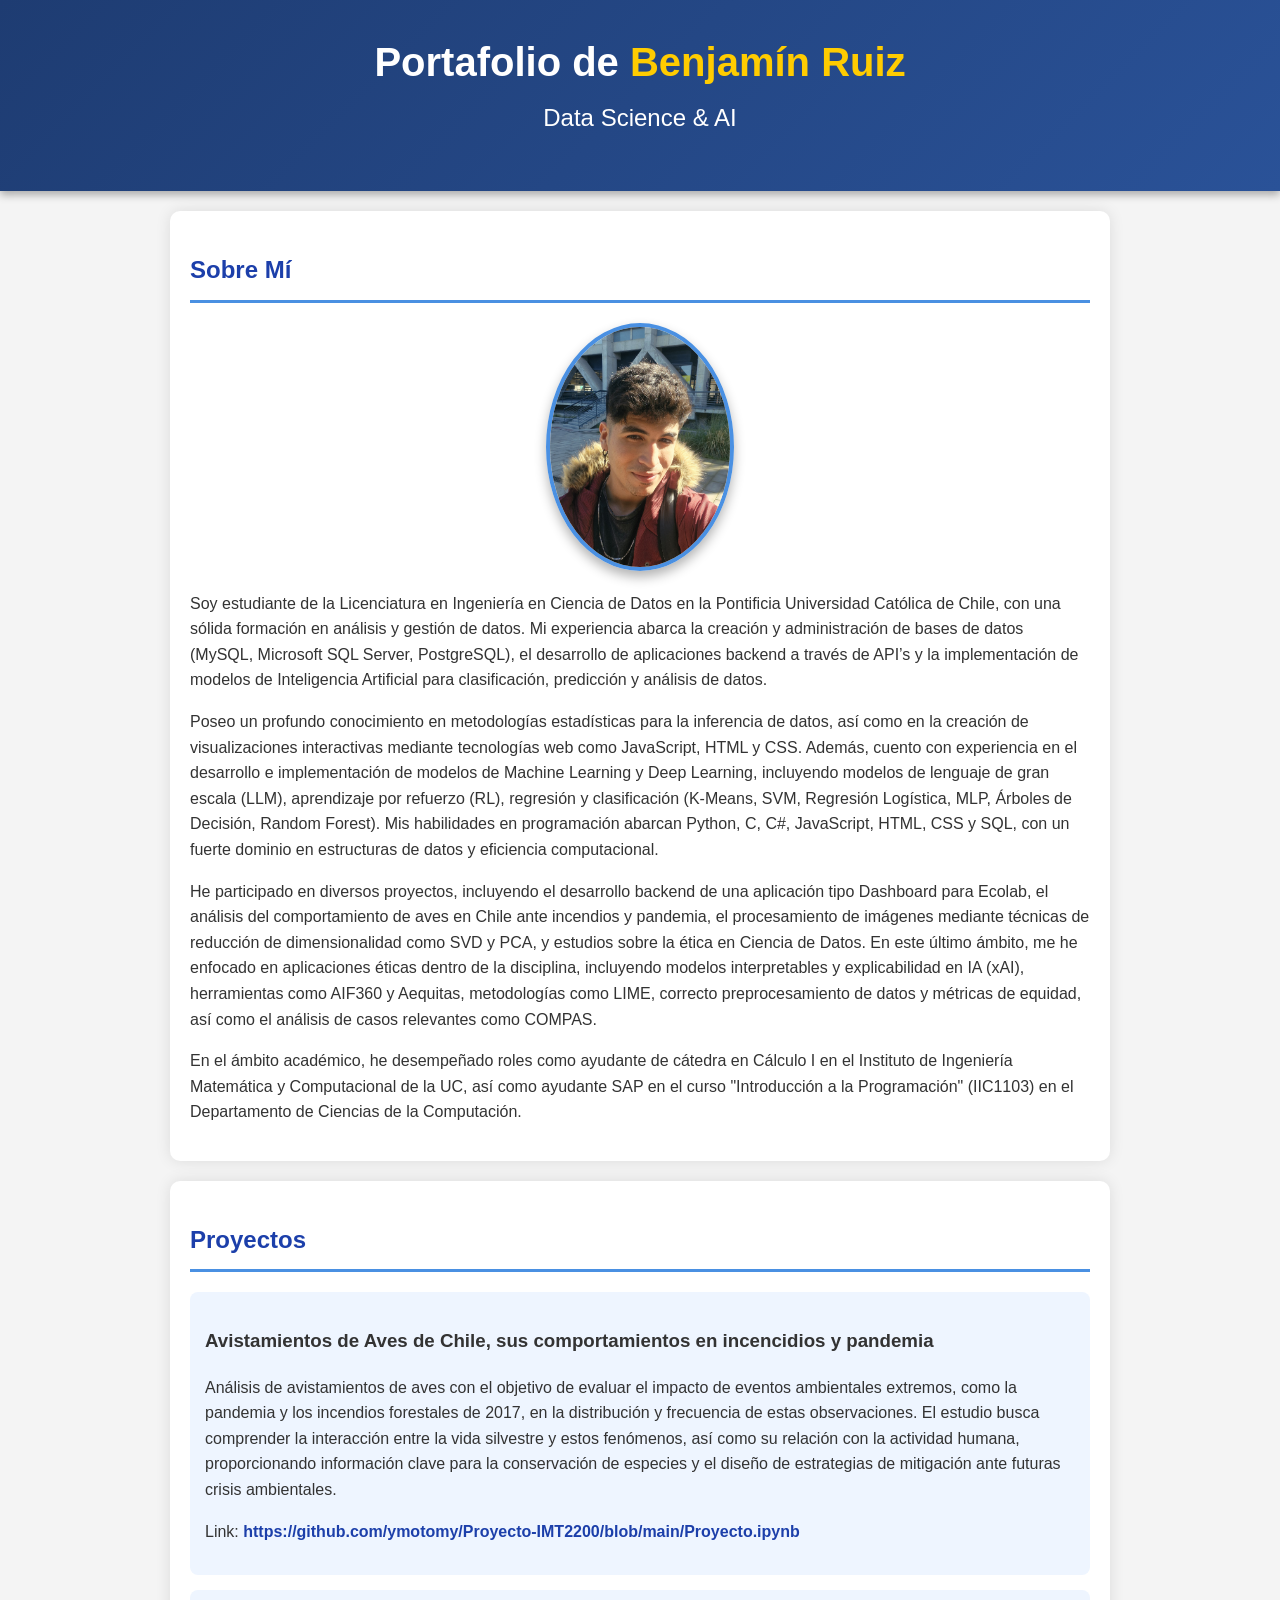
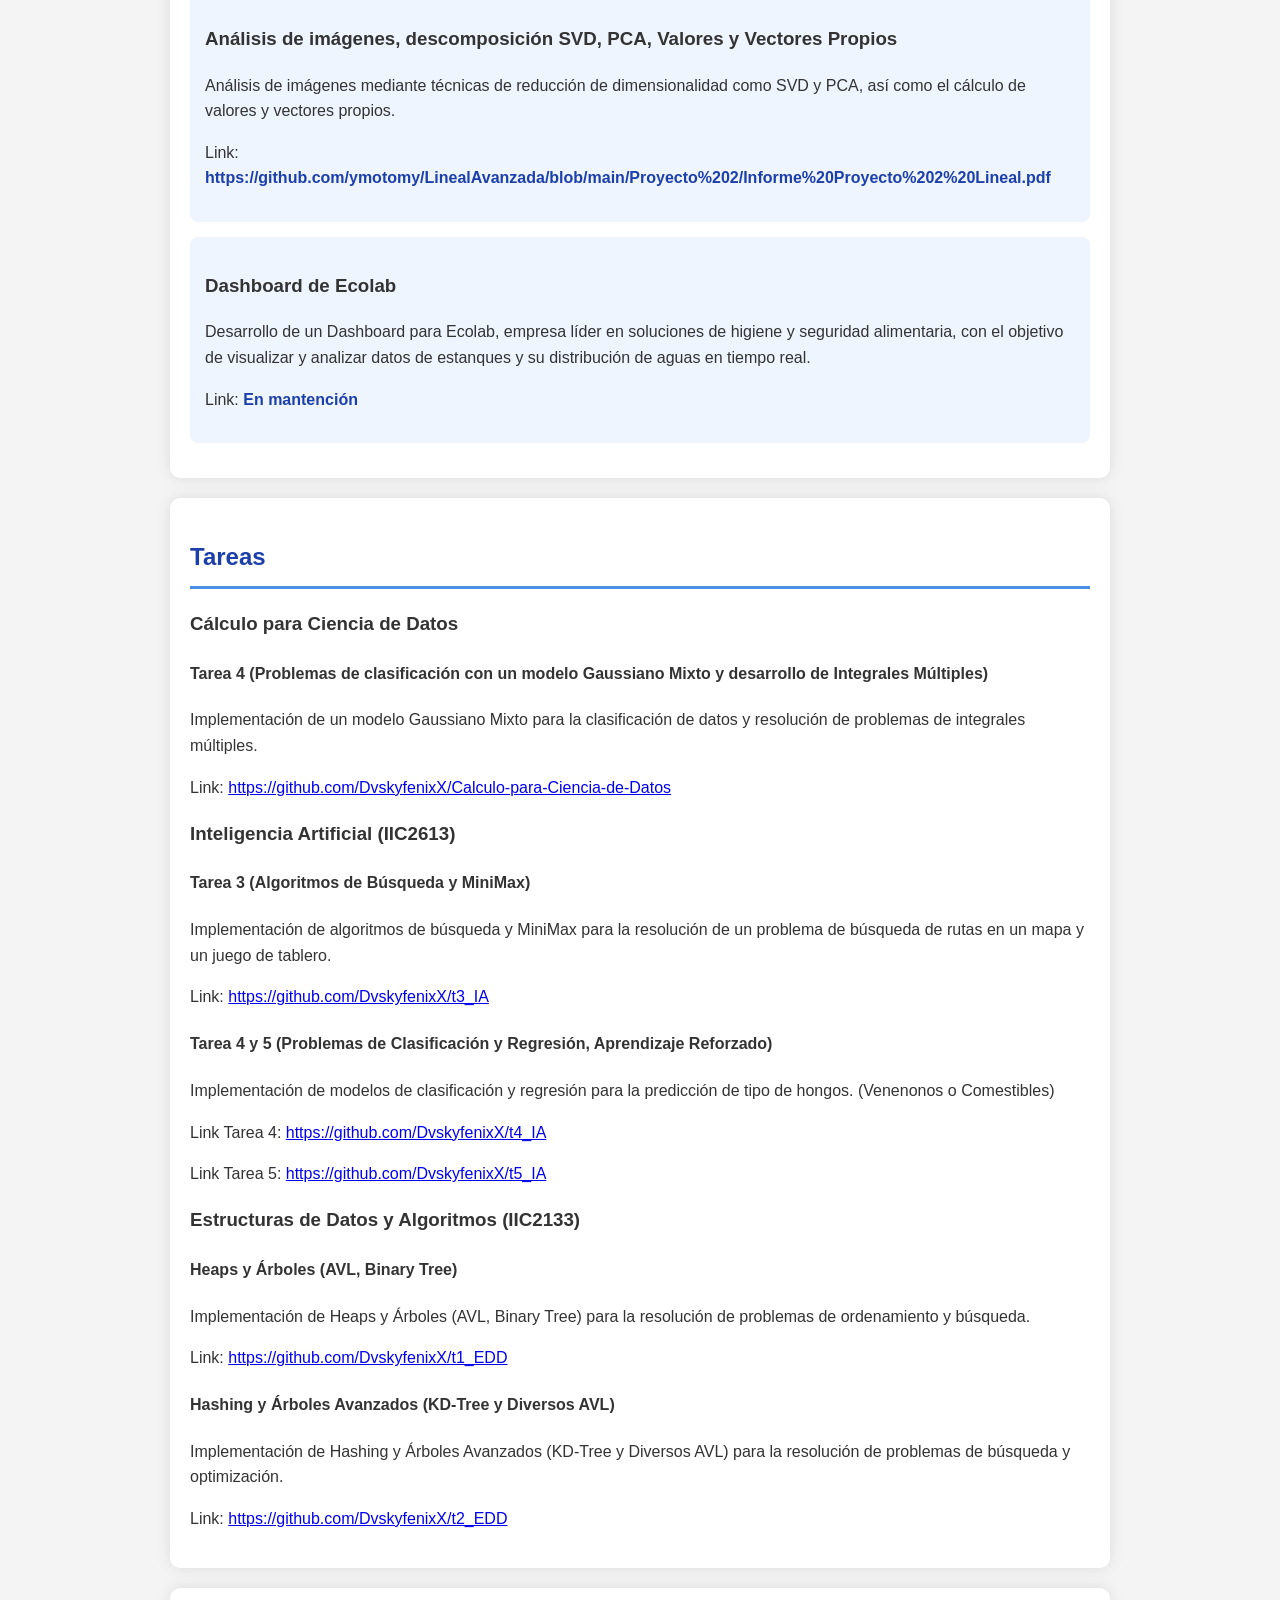
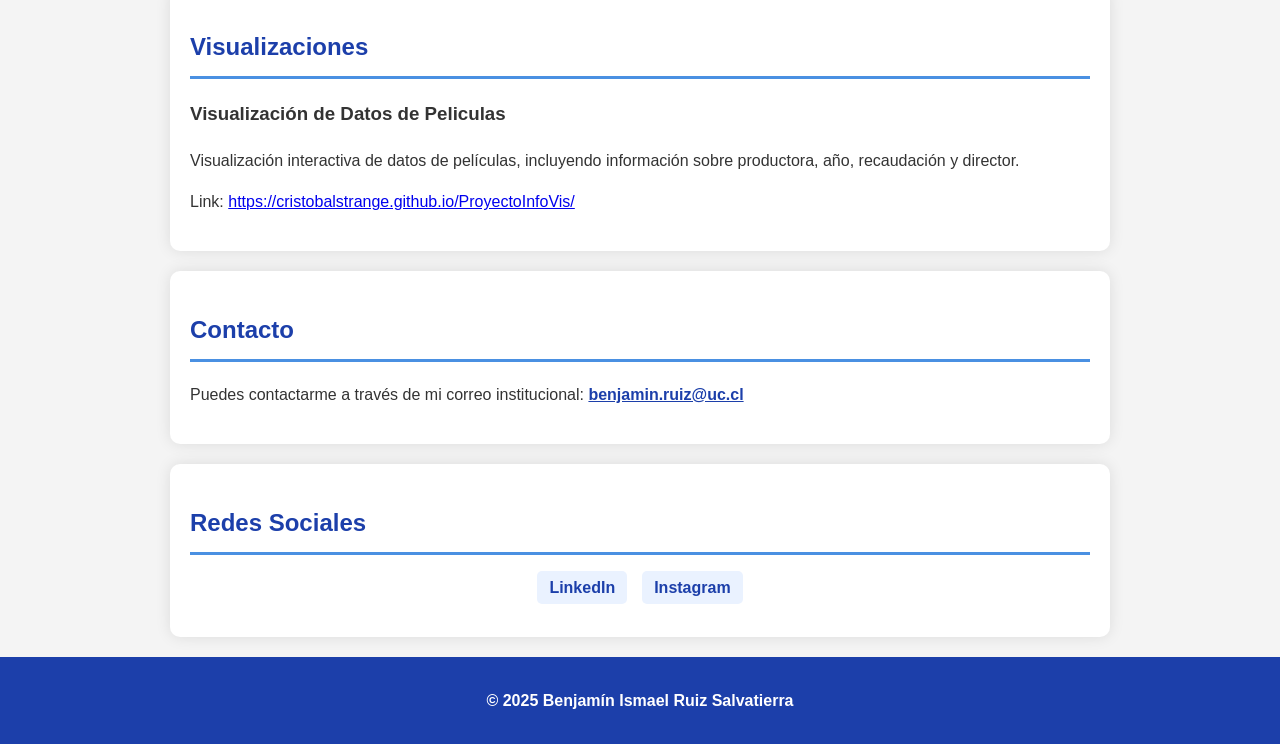
==== index.html @ 8ddc0855 "Update Portfolio" ====
<!DOCTYPE html>
<html lang="es">
<head>
    <meta charset="UTF-8">
    <meta name="viewport" content="width=device-width, initial-scale=1.0">
    <title>Portafolio Personal</title>
    <link rel="stylesheet" href="style.css">
</head>
<body>
    <header>
        <div class="header-container">
            <h1>Portafolio de <span class="nombre">Benjamín Ruiz</span></h1>
            <h3 class="subtitulo">Data Science & AI</h3>
        </div>
    </header>    
    
    <section id="sobre-mi">
        <h2>Sobre Mí</h2>
        <img src="imgs/mi_foto.jpg" alt="Foto de perfil" class="foto-perfil">
        <p>Soy estudiante de la Licenciatura en Ingeniería en Ciencia de Datos en la Pontificia Universidad Católica de Chile, con una sólida formación en análisis y gestión de datos. Mi experiencia abarca la creación y administración de bases de datos (MySQL, Microsoft SQL Server, PostgreSQL), el desarrollo de aplicaciones backend a través de API’s y la implementación de modelos de Inteligencia Artificial para clasificación, predicción y análisis de datos.</p>
        <p>Poseo un profundo conocimiento en metodologías estadísticas para la inferencia de datos, así como en la creación de visualizaciones interactivas mediante tecnologías web como JavaScript, HTML y CSS. Además, cuento con experiencia en el desarrollo e implementación de modelos de Machine Learning y Deep Learning, incluyendo modelos de lenguaje de gran escala (LLM), aprendizaje por refuerzo (RL), regresión y clasificación (K-Means, SVM, Regresión Logística, MLP, Árboles de Decisión, Random Forest). Mis habilidades en programación abarcan Python, C, C#, JavaScript, HTML, CSS y SQL, con un fuerte dominio en estructuras de datos y eficiencia computacional.</p>
        <p>He participado en diversos proyectos, incluyendo el desarrollo backend de una aplicación tipo Dashboard para Ecolab, el análisis del comportamiento de aves en Chile ante incendios y pandemia, el procesamiento de imágenes mediante técnicas de reducción de dimensionalidad como SVD y PCA, y estudios sobre la ética en Ciencia de Datos. En este último ámbito, me he enfocado en aplicaciones éticas dentro de la disciplina, incluyendo modelos interpretables y explicabilidad en IA (xAI), herramientas como AIF360 y Aequitas, metodologías como LIME, correcto preprocesamiento de datos y métricas de equidad, así como el análisis de casos relevantes como COMPAS.</p>
        <p>En el ámbito académico, he desempeñado roles como ayudante de cátedra en Cálculo I en el Instituto de Ingeniería Matemática y Computacional de la UC, así como ayudante SAP en el curso "Introducción a la Programación" (IIC1103) en el Departamento de Ciencias de la Computación.</p>
    </section>
    
    <section id="proyectos">
        <h2>Proyectos</h2>
        <div class="proyecto">
            <h3>Avistamientos de Aves de Chile, sus comportamientos en incencidios y pandemia</h3>
            <p>Análisis de avistamientos de aves con el objetivo de evaluar el impacto de eventos ambientales extremos, como la pandemia y los incendios forestales de 2017, en la distribución y frecuencia de estas observaciones. El estudio busca comprender la interacción entre la vida silvestre y estos fenómenos, así como su relación con la actividad humana, proporcionando información clave para la conservación de especies y el diseño de estrategias de mitigación ante futuras crisis ambientales.</p>
            <p>Link: <a href="https://github.com/ymotomy/Proyecto-IMT2200/blob/main/Proyecto.ipynb" target="_blank">https://github.com/ymotomy/Proyecto-IMT2200/blob/main/Proyecto.ipynb</a></p>
        </div>
        <div class="proyecto">
            <h3>Análisis de imágenes, descomposición SVD, PCA, Valores y Vectores Propios</h3>
            <p>Análisis de imágenes mediante técnicas de reducción de dimensionalidad como SVD y PCA, así como el cálculo de valores y vectores propios.</p>
            <p>Link: <a href="https://github.com/ymotomy/LinealAvanzada/blob/main/Proyecto%202/Informe%20Proyecto%202%20Lineal.pdf" target="_blank">https://github.com/ymotomy/LinealAvanzada/blob/main/Proyecto%202/Informe%20Proyecto%202%20Lineal.pdf</a></p>
        </div>
        <div class="proyecto">
            <h3>Dashboard de Ecolab</h3>
            <p>Desarrollo de un Dashboard para Ecolab, empresa líder en soluciones de higiene y seguridad alimentaria, con el objetivo de visualizar y analizar datos de estanques y su distribución de aguas en tiempo real.</p>
            <p>Link: <a href="temp" target="_blank">En mantención</a></p>
        </div>
    </section>
    
    <section id="Tareas">
        <h2>Tareas</h2>
        <article class="curso">
            <h3>Cálculo para Ciencia de Datos</h3>
            <div class="tarea">
                <h4>Tarea 4 (Problemas de clasificación con un modelo Gaussiano Mixto y desarrollo de Integrales Múltiples)</h4>
                <p>Implementación de un modelo Gaussiano Mixto para la clasificación de datos y resolución de problemas de integrales múltiples.</p>
                <p>Link: <a href="https://github.com/DvskyfenixX/Calculo-para-Ciencia-de-Datos " target="_blank">https://github.com/DvskyfenixX/Calculo-para-Ciencia-de-Datos</a></p>

        <article class="curso">
            <h3>Inteligencia Artificial (IIC2613)</h3>
            <div class="tarea">
                <h4>Tarea 3 (Algoritmos de Búsqueda y MiniMax)</h4>
                <p>Implementación de algoritmos de búsqueda y MiniMax para la resolución de un problema de búsqueda de rutas en un mapa y un juego de tablero.</p>
                <p>Link: <a href="https://github.com/DvskyfenixX/t3_IA" target="_blank">https://github.com/DvskyfenixX/t3_IA</a></p>
            </div>
            <div class="tarea">
                <h4>Tarea 4 y 5 (Problemas de Clasificación y Regresión, Aprendizaje Reforzado)</h4>
                <p>Implementación de modelos de clasificación y regresión para la predicción de tipo de hongos. (Venenonos o Comestibles)</p>
                <p>Link Tarea 4: <a href="https://github.com/DvskyfenixX/t4_IA" target="_blank">https://github.com/DvskyfenixX/t4_IA</a></p>
                <p>Link Tarea 5: <a href="https://github.com/DvskyfenixX/t5_IA" target="_blank">https://github.com/DvskyfenixX/t5_IA</a></p>
            </div>
        </article>
        
        <article class="curso">
            <h3>Estructuras de Datos y Algoritmos (IIC2133)</h3>
            <div class="tarea">
                <h4>Heaps y Árboles (AVL, Binary Tree)</h4>
                <p>Implementación de Heaps y Árboles (AVL, Binary Tree) para la resolución de problemas de ordenamiento y búsqueda.</p>
                <p>Link: <a href="https://github.com/DvskyfenixX/t1_EDD" target="_blank">https://github.com/DvskyfenixX/t1_EDD</a></p>
            </div>
            <div class="tarea">
                <h4>Hashing y Árboles Avanzados (KD-Tree y Diversos AVL)</h4>
                <p>Implementación de Hashing y Árboles Avanzados (KD-Tree y Diversos AVL) para la resolución de problemas de búsqueda y optimización.</p>
                <p>Link: <a href="https://github.com/DvskyfenixX/t2_EDD" target="_blank">https://github.com/DvskyfenixX/t2_EDD</a></p>
        </article>
    </section>

    <section id="visualizaciones">
        <h2>Visualizaciones</h2>
        <div class="visualizacion">
            <h3>Visualización de Datos de Peliculas</h3>
            <p>Visualización interactiva de datos de películas, incluyendo información sobre productora, año, recaudación y director.</p>
            <p>Link: <a href="https://cristobalstrange.github.io/ProyectoInfoVis/" target="_blank">https://cristobalstrange.github.io/ProyectoInfoVis/</a></p>
        </div>
    </section>

    <section id="contacto">
        <h2>Contacto</h2>
        <p>Puedes contactarme a través de mi correo institucional: <a href="benjamin.ruiz@uc.cl">benjamin.ruiz@uc.cl</a></p>
    </section>
    
    <section id="redes">
        <h2>Redes Sociales</h2>
        <ul>
            <li><a href="https://www.linkedin.com/in/benjamin-ruiz-b576b3272/" target="_blank">LinkedIn</a></li>
            <li><a href="https://www.instagram.com/duskyfenix._/?hl=es-la">Instagram</a></li>
        </ul>
    </section>
    
    <footer>
        <p>&copy; 2025 Benjamín Ismael Ruiz Salvatierra</p>
    </footer>
</body>
</html>
---- style.css ----
/* Estilos generales */
body {
    font-family: 'Arial', sans-serif;
    margin: 0;
    padding: 0;
    background-color: #f4f4f4;
    color: #333;
    line-height: 1.6;
}

/* Importar una fuente más elegante */
@import url('https://fonts.googleapis.com/css2?family=Poppins:wght@300;600&display=swap');

header {
    background: linear-gradient(135deg, #1e3c72, #2a5298); /* Degradado atractivo */
    color: white;
    padding: 30px 20px;
    text-align: center;
    font-family: 'Poppins', sans-serif;
    box-shadow: 0 4px 8px rgba(0, 0, 0, 0.3);
}

.header-container {
    max-width: 800px;
    margin: auto;
}

h1 {
    font-size: 2.5em;
    font-weight: 600;
    margin: 0;
}

.nombre {
    color: #ffcc00; /* Color llamativo para tu nombre */
}

.subtitulo {
    font-size: 1.5em;
    font-weight: 300;
    margin-top: 5px;
    animation: fadeIn 1.5s ease-in-out;
}

/* Animación para el subtítulo */
@keyframes fadeIn {
    from { opacity: 0; transform: translateY(-10px); }
    to { opacity: 1; transform: translateY(0); }
}


/* Secciones */
section {
    padding: 20px;
    max-width: 900px;
    margin: 20px auto;
    background: #fff;
    box-shadow: 0px 0px 15px rgba(0, 0, 0, 0.1);
    border-radius: 10px;
}

h2 {
    border-bottom: 3px solid #4A90E2;
    padding-bottom: 10px;
    margin-bottom: 20px;
    color: #1C3FAA;
    font-size: 1.5em;
}

/* Foto de perfil */
.foto-perfil {
    display: block;
    max-width: 180px;
    height: auto;
    border-radius: 50%;
    margin: 20px auto;
    box-shadow: 0px 6px 12px rgba(0, 0, 0, 0.3);
    border: 4px solid #4A90E2;
}

/* Proyectos */
.proyecto {
    background: #eef5ff;
    padding: 15px;
    margin-bottom: 15px;
    border-radius: 8px;
    transition: transform 0.3s ease-in-out;
}

.proyecto:hover {
    transform: scale(1.02);
    box-shadow: 0px 4px 10px rgba(0, 0, 0, 0.2);
}

.proyecto a {
    color: #1C3FAA;
    font-weight: bold;
    text-decoration: none;
}

.proyecto a:hover {
    text-decoration: underline;
}

/* Contacto y redes */
#contacto a {
    color: #1C3FAA;
    font-weight: bold;
}

#redes ul {
    list-style: none;
    padding: 0;
    display: flex;
    justify-content: center;
    gap: 15px;
}

#redes ul li a {
    text-decoration: none;
    font-weight: bold;
    color: #1C3FAA;
    padding: 8px 12px;
    border-radius: 5px;
    background: #eaf2ff;
    transition: background 0.3s;
}

#redes ul li a:hover {
    background: #4A90E2;
    color: #fff;
}

/* Pie de página */
footer {
    text-align: center;
    padding: 15px;
    background: #1C3FAA;
    color: #fff;
    font-weight: bold;
    margin-top: 20px;
}
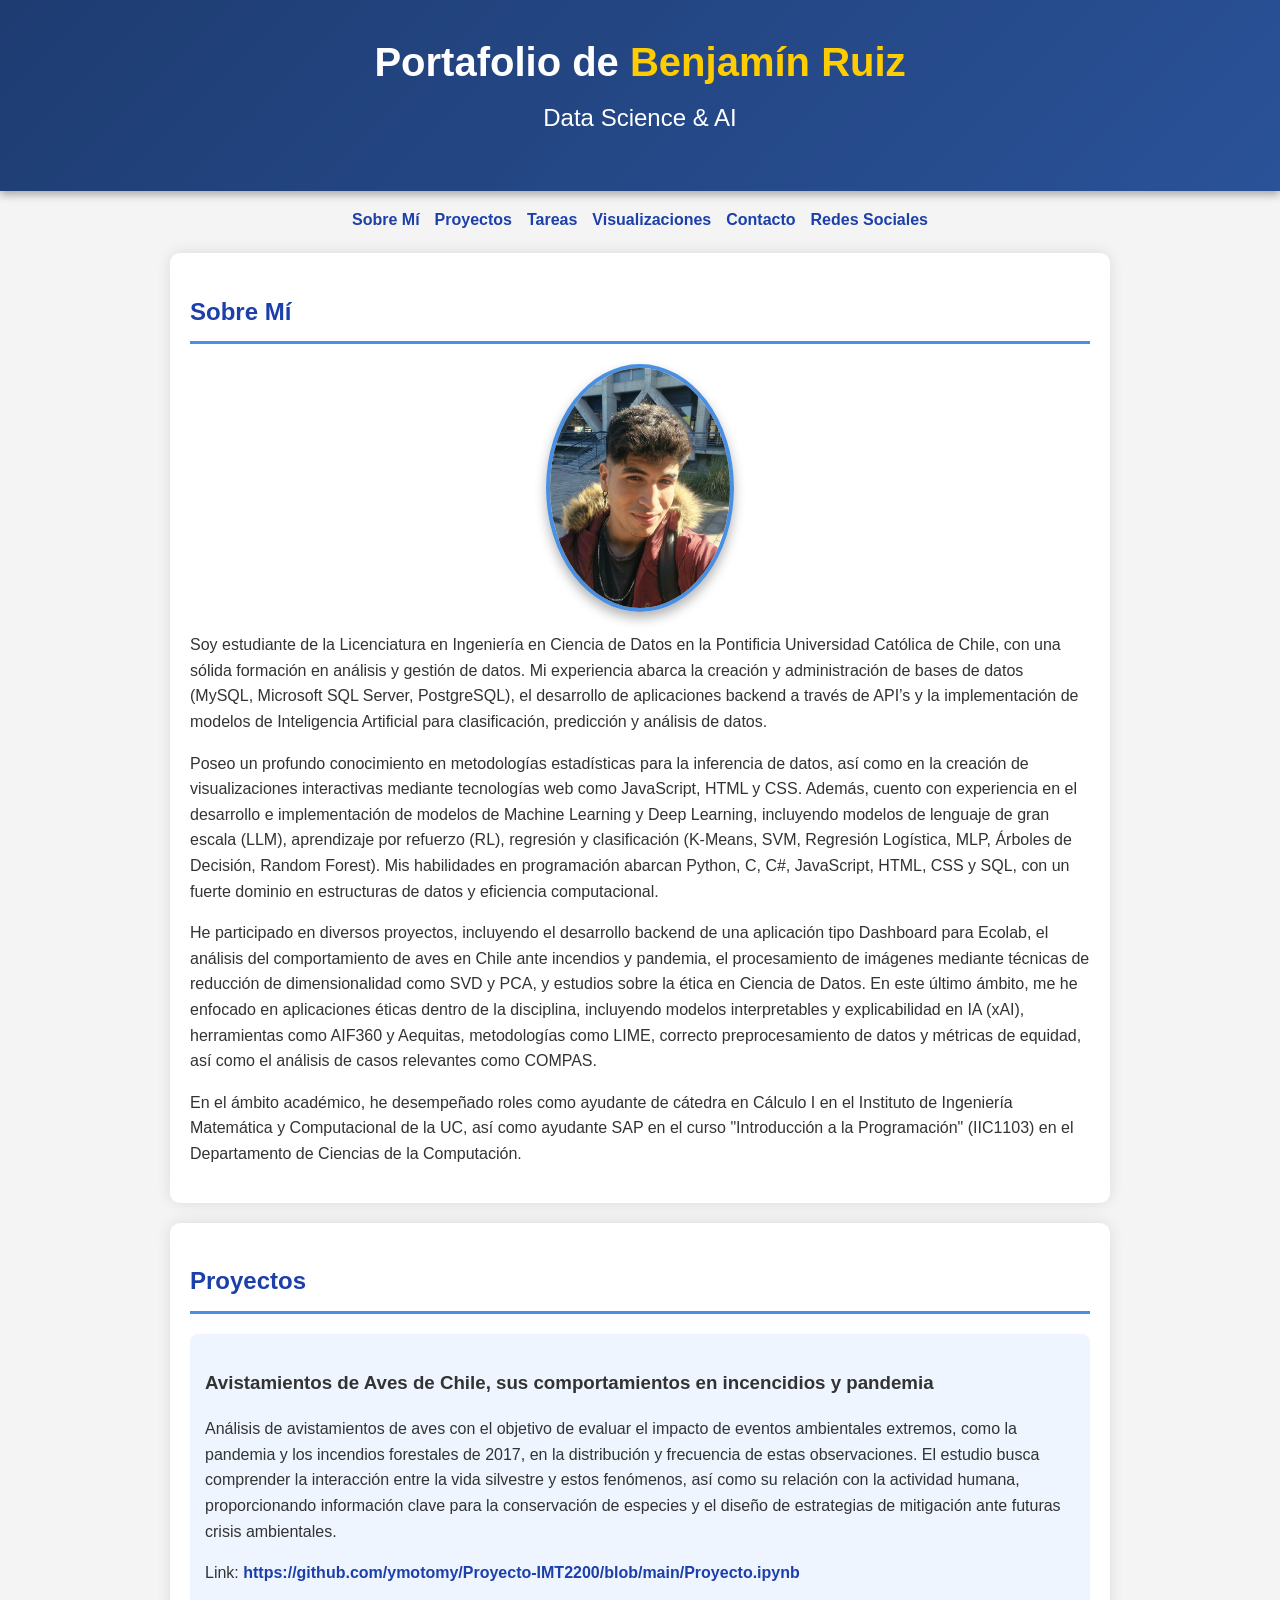
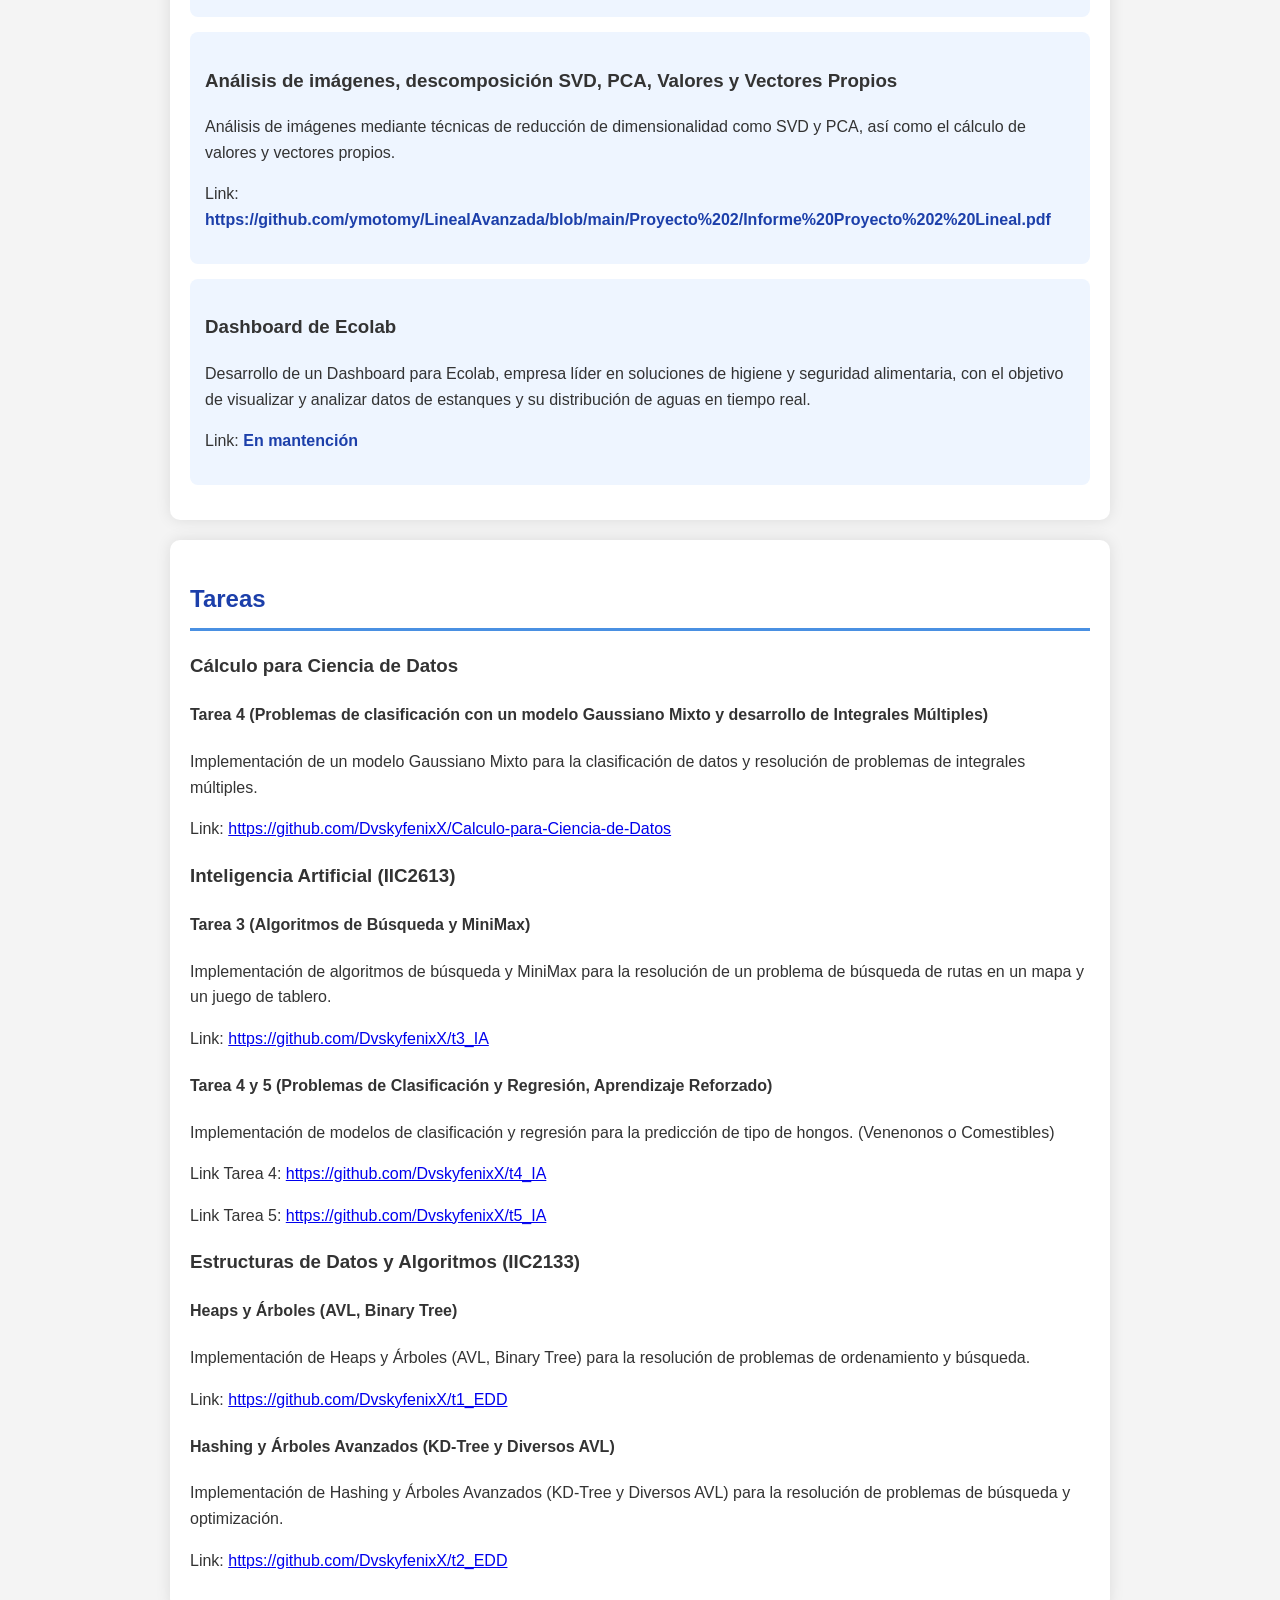
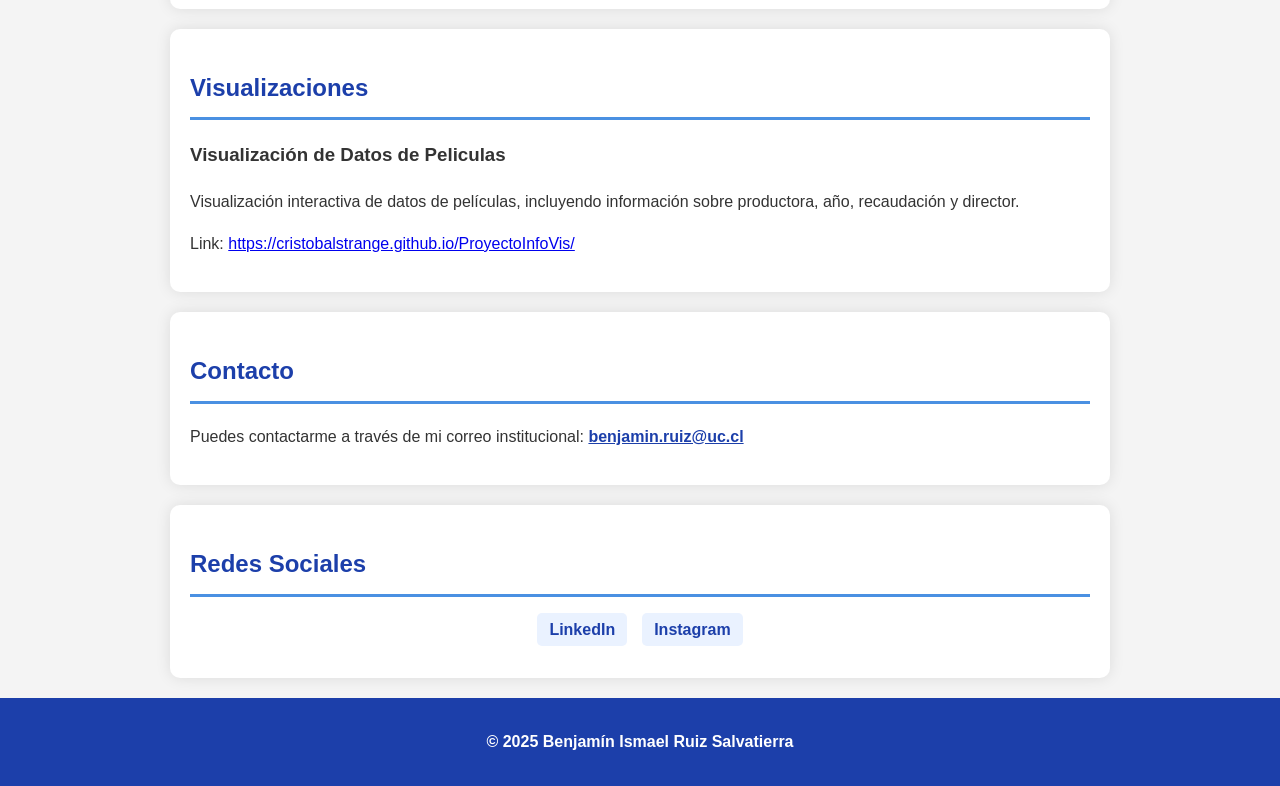
==== commit 8c2e1539: "Update Portfolio" ====
--- a/index.html
+++ b/index.html
@@ -12,8 +12,16 @@
             <h1>Portafolio de <span class="nombre">Benjamín Ruiz</span></h1>
             <h3 class="subtitulo">Data Science & AI</h3>
         </div>
-    </header>    
-    
+    </header>
+    <nav>
+        <ul>
+            <li><a href="#sobre-mi">Sobre Mí</a></li>
+            <li><a href="#proyectos">Proyectos</a></li>
+            <li><a href="#Tareas">Tareas</a></li>
+            <li><a href="#visualizaciones">Visualizaciones</a></li>
+            <li><a href="#contacto">Contacto</a></li>
+            <li><a href="#redes">Redes Sociales</a></li>
+        </ul>
     <section id="sobre-mi">
         <h2>Sobre Mí</h2>
         <img src="imgs/mi_foto.jpg" alt="Foto de perfil" class="foto-perfil">
--- a/style.css
+++ b/style.css
@@ -1,4 +1,3 @@
-/* Estilos generales */
 body {
     font-family: 'Arial', sans-serif;
     margin: 0;
@@ -8,11 +7,10 @@
     line-height: 1.6;
 }
 
-/* Importar una fuente más elegante */
 @import url('https://fonts.googleapis.com/css2?family=Poppins:wght@300;600&display=swap');
 
 header {
-    background: linear-gradient(135deg, #1e3c72, #2a5298); /* Degradado atractivo */
+    background: linear-gradient(135deg, #1e3c72, #2a5298); 
     color: white;
     padding: 30px 20px;
     text-align: center;
@@ -32,7 +30,7 @@
 }
 
 .nombre {
-    color: #ffcc00; /* Color llamativo para tu nombre */
+    color: #ffcc00; 
 }
 
 .subtitulo {
@@ -42,14 +40,12 @@
     animation: fadeIn 1.5s ease-in-out;
 }
 
-/* Animación para el subtítulo */
 @keyframes fadeIn {
     from { opacity: 0; transform: translateY(-10px); }
     to { opacity: 1; transform: translateY(0); }
 }
 
 
-/* Secciones */
 section {
     padding: 20px;
     max-width: 900px;
@@ -67,7 +63,6 @@
     font-size: 1.5em;
 }
 
-/* Foto de perfil */
 .foto-perfil {
     display: block;
     max-width: 180px;
@@ -78,7 +73,6 @@
     border: 4px solid #4A90E2;
 }
 
-/* Proyectos */
 .proyecto {
     background: #eef5ff;
     padding: 15px;
@@ -102,7 +96,6 @@
     text-decoration: underline;
 }
 
-/* Contacto y redes */
 #contacto a {
     color: #1C3FAA;
     font-weight: bold;
@@ -131,7 +124,6 @@
     color: #fff;
 }
 
-/* Pie de página */
 footer {
     text-align: center;
     padding: 15px;
@@ -139,4 +131,17 @@
     color: #fff;
     font-weight: bold;
     margin-top: 20px;
+}
+
+nav ul {
+    list-style: none;
+    padding: 0;
+    display: flex;
+    justify-content: center;
+    gap: 15px;
+}
+nav ul li a {
+    color: #1C3FAA;
+    text-decoration: none;
+    font-weight: bold;
 }
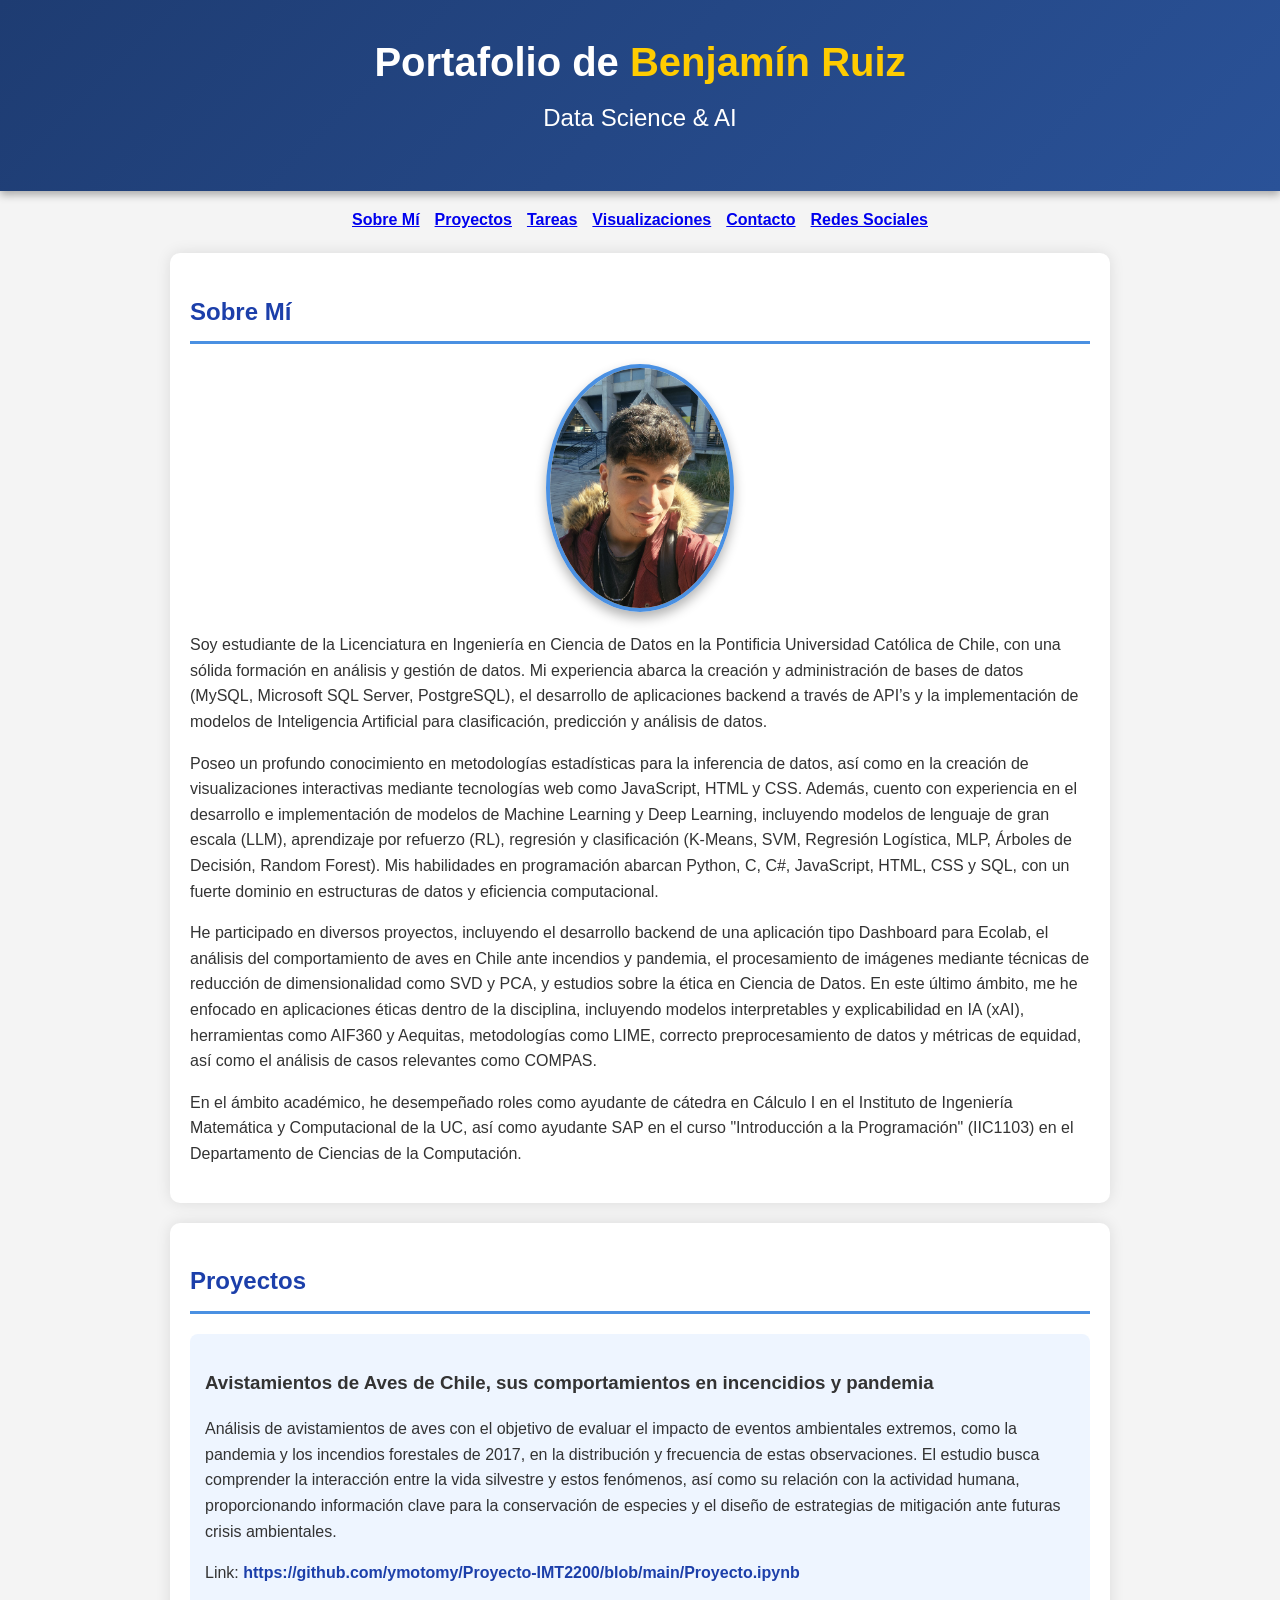
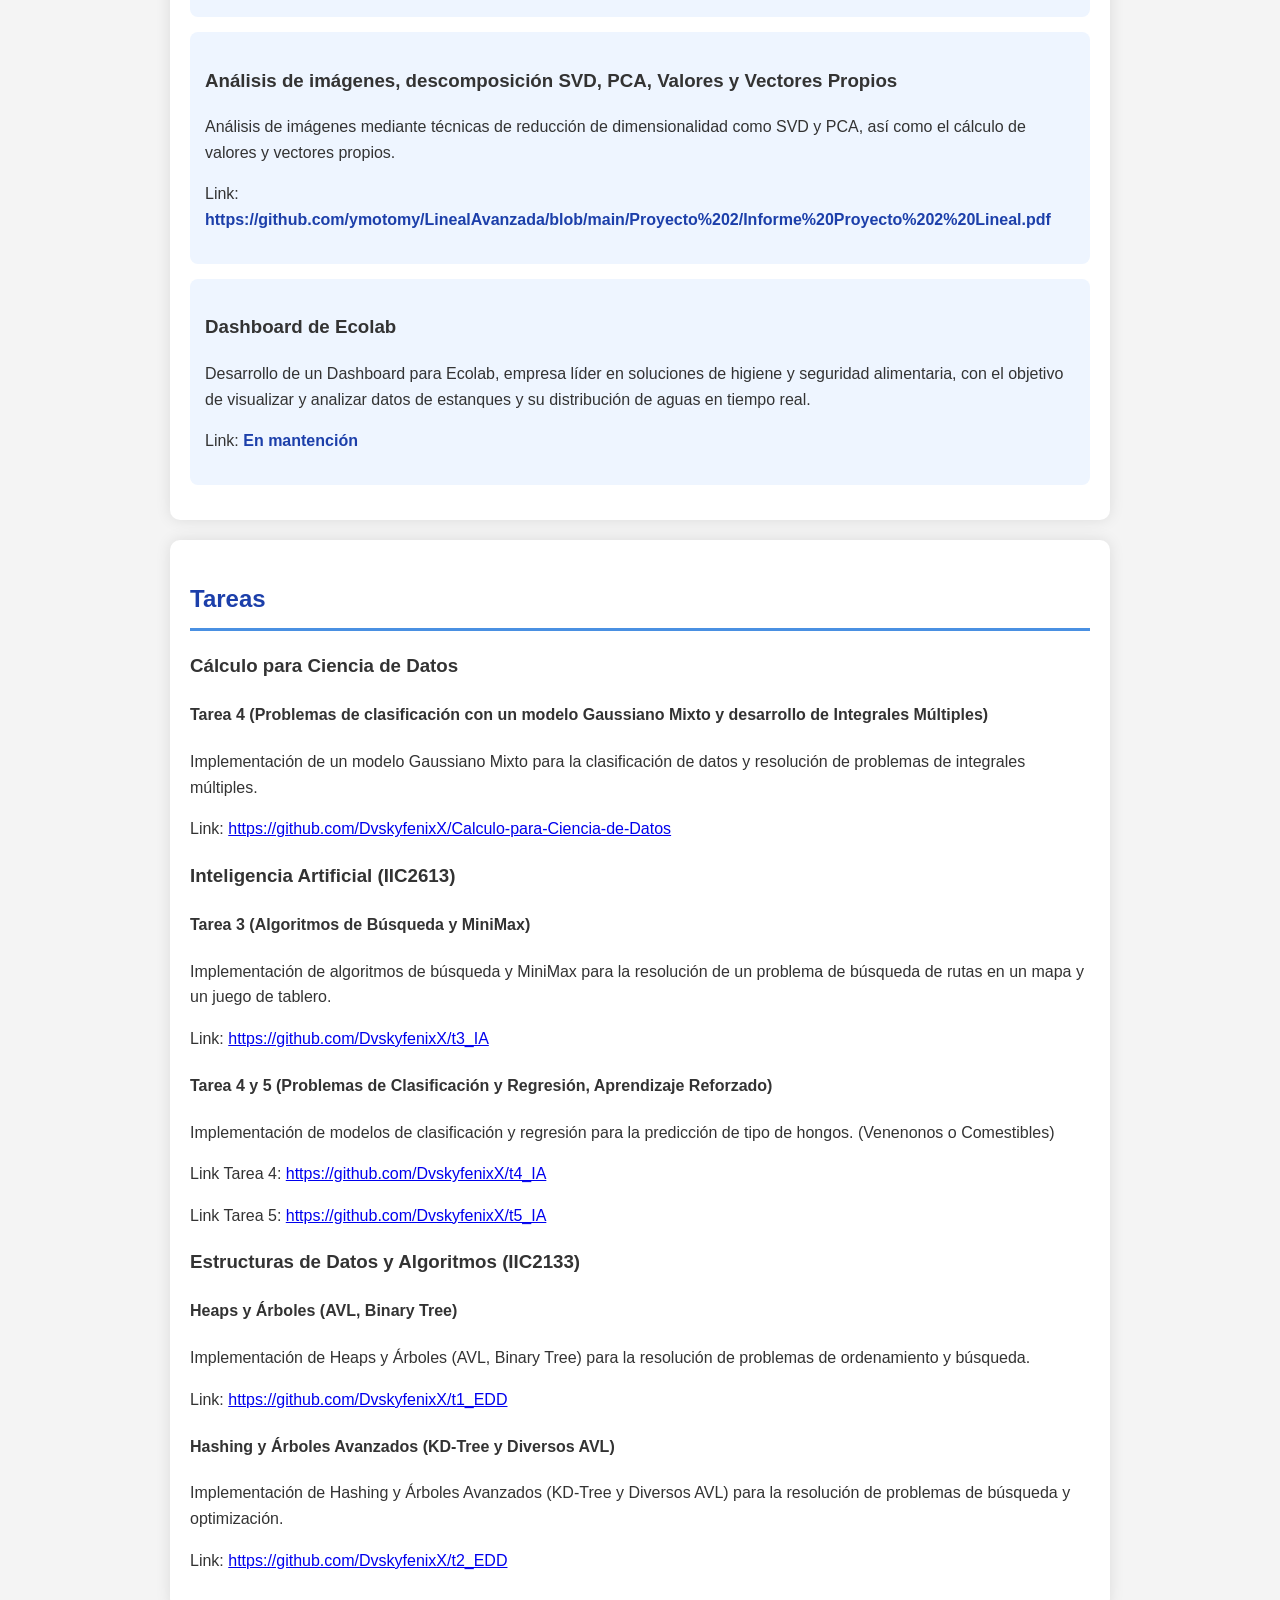
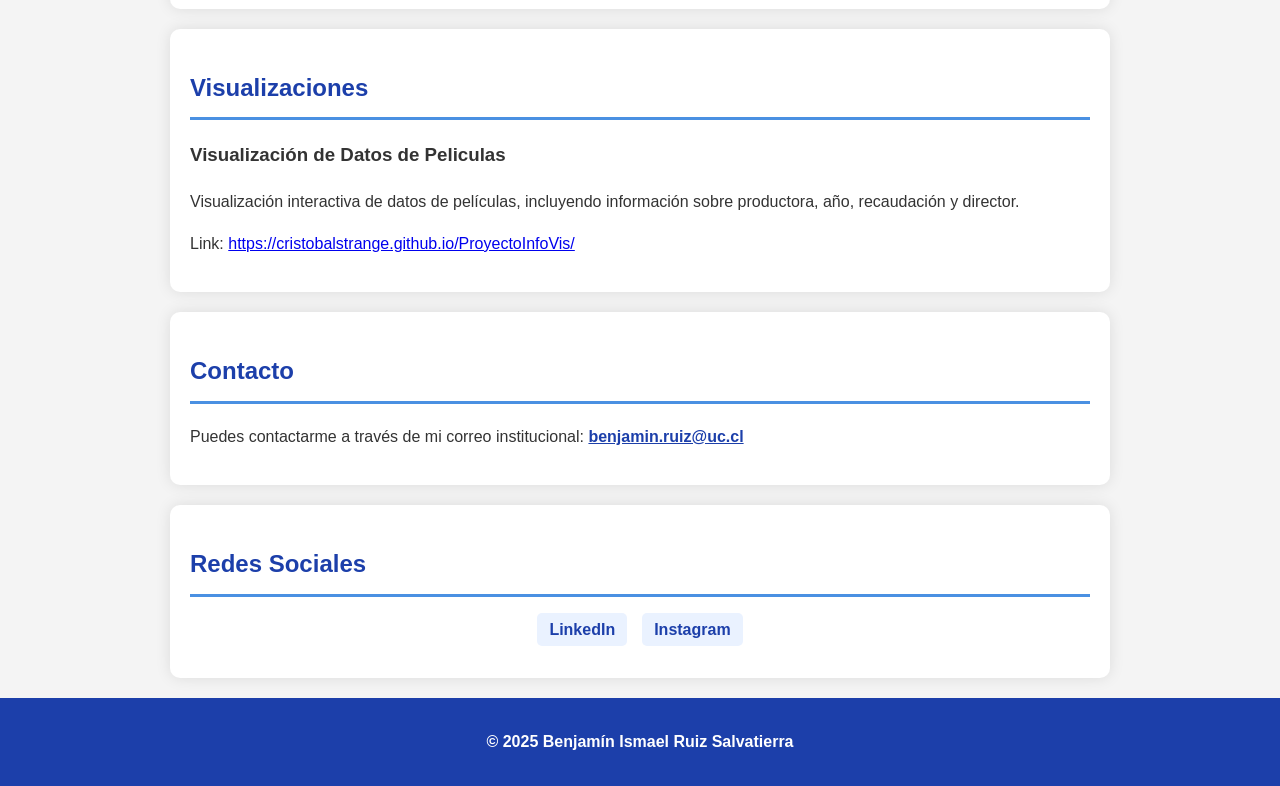
==== commit d66f4337: "Update Portfolio" ====
--- a/index.html
+++ b/index.html
@@ -4,7 +4,7 @@
     <meta charset="UTF-8">
     <meta name="viewport" content="width=device-width, initial-scale=1.0">
     <title>Portafolio Personal</title>
-    <link rel="stylesheet" href="style.css">
+    <link rel="stylesheet" href="styles.css">
 </head>
 <body>
     <header>
@@ -22,6 +22,7 @@
             <li><a href="#contacto">Contacto</a></li>
             <li><a href="#redes">Redes Sociales</a></li>
         </ul>
+
     <section id="sobre-mi">
         <h2>Sobre Mí</h2>
         <img src="imgs/mi_foto.jpg" alt="Foto de perfil" class="foto-perfil">
--- a/styles.css
+++ b/styles.css
@@ -0,0 +1,145 @@
+body {
+    font-family: 'Arial', sans-serif;
+    margin: 0;
+    padding: 0;
+    background-color: #f4f4f4;
+    color: #333;
+    line-height: 1.6;
+}
+
+@import url('https://fonts.googleapis.com/css2?family=Poppins:wght@300;600&display=swap');
+
+header {
+    background: linear-gradient(135deg, #1e3c72, #2a5298); 
+    color: white;
+    padding: 30px 20px;
+    text-align: center;
+    font-family: 'Poppins', sans-serif;
+    box-shadow: 0 4px 8px rgba(0, 0, 0, 0.3);
+}
+
+.header-container {
+    max-width: 800px;
+    margin: auto;
+}
+
+h1 {
+    font-size: 2.5em;
+    font-weight: 600;
+    margin: 0;
+}
+
+.nombre {
+    color: #ffcc00; 
+}
+
+.subtitulo {
+    font-size: 1.5em;
+    font-weight: 300;
+    margin-top: 5px;
+    animation: fadeIn 1.5s ease-in-out;
+}
+
+@keyframes fadeIn {
+    from { opacity: 0; transform: translateY(-10px); }
+    to { opacity: 1; transform: translateY(0); }
+}
+
+
+section {
+    padding: 20px;
+    max-width: 900px;
+    margin: 20px auto;
+    background: #fff;
+    box-shadow: 0px 0px 15px rgba(0, 0, 0, 0.1);
+    border-radius: 10px;
+}
+
+h2 {
+    border-bottom: 3px solid #4A90E2;
+    padding-bottom: 10px;
+    margin-bottom: 20px;
+    color: #1C3FAA;
+    font-size: 1.5em;
+}
+
+.foto-perfil {
+    display: block;
+    max-width: 180px;
+    height: auto;
+    border-radius: 50%;
+    margin: 20px auto;
+    box-shadow: 0px 6px 12px rgba(0, 0, 0, 0.3);
+    border: 4px solid #4A90E2;
+}
+
+.proyecto {
+    background: #eef5ff;
+    padding: 15px;
+    margin-bottom: 15px;
+    border-radius: 8px;
+    transition: transform 0.3s ease-in-out;
+}
+
+.proyecto:hover {
+    transform: scale(1.02);
+    box-shadow: 0px 4px 10px rgba(0, 0, 0, 0.2);
+}
+
+.proyecto a {
+    color: #1C3FAA;
+    font-weight: bold;
+    text-decoration: none;
+}
+
+.proyecto a:hover {
+    text-decoration: underline;
+}
+
+#contacto a {
+    color: #1C3FAA;
+    font-weight: bold;
+}
+
+#redes ul {
+    list-style: none;
+    padding: 0;
+    display: flex;
+    justify-content: center;
+    gap: 15px;
+}
+
+#redes ul li a {
+    text-decoration: none;
+    font-weight: bold;
+    color: #1C3FAA;
+    padding: 8px 12px;
+    border-radius: 5px;
+    background: #eaf2ff;
+    transition: background 0.3s;
+}
+
+#redes ul li a:hover {
+    background: #4A90E2;
+    color: #fff;
+}
+
+footer {
+    text-align: center;
+    padding: 15px;
+    background: #1C3FAA;
+    color: #fff;
+    font-weight: bold;
+    margin-top: 20px;
+}
+
+nav ul {
+    list-style: none;
+    padding: 0;
+    display: flex;
+    justify-content: center;
+    gap: 15px;
+    color: #1C3FAA;
+    text-decoration: none;
+    font-weight: bold;
+}
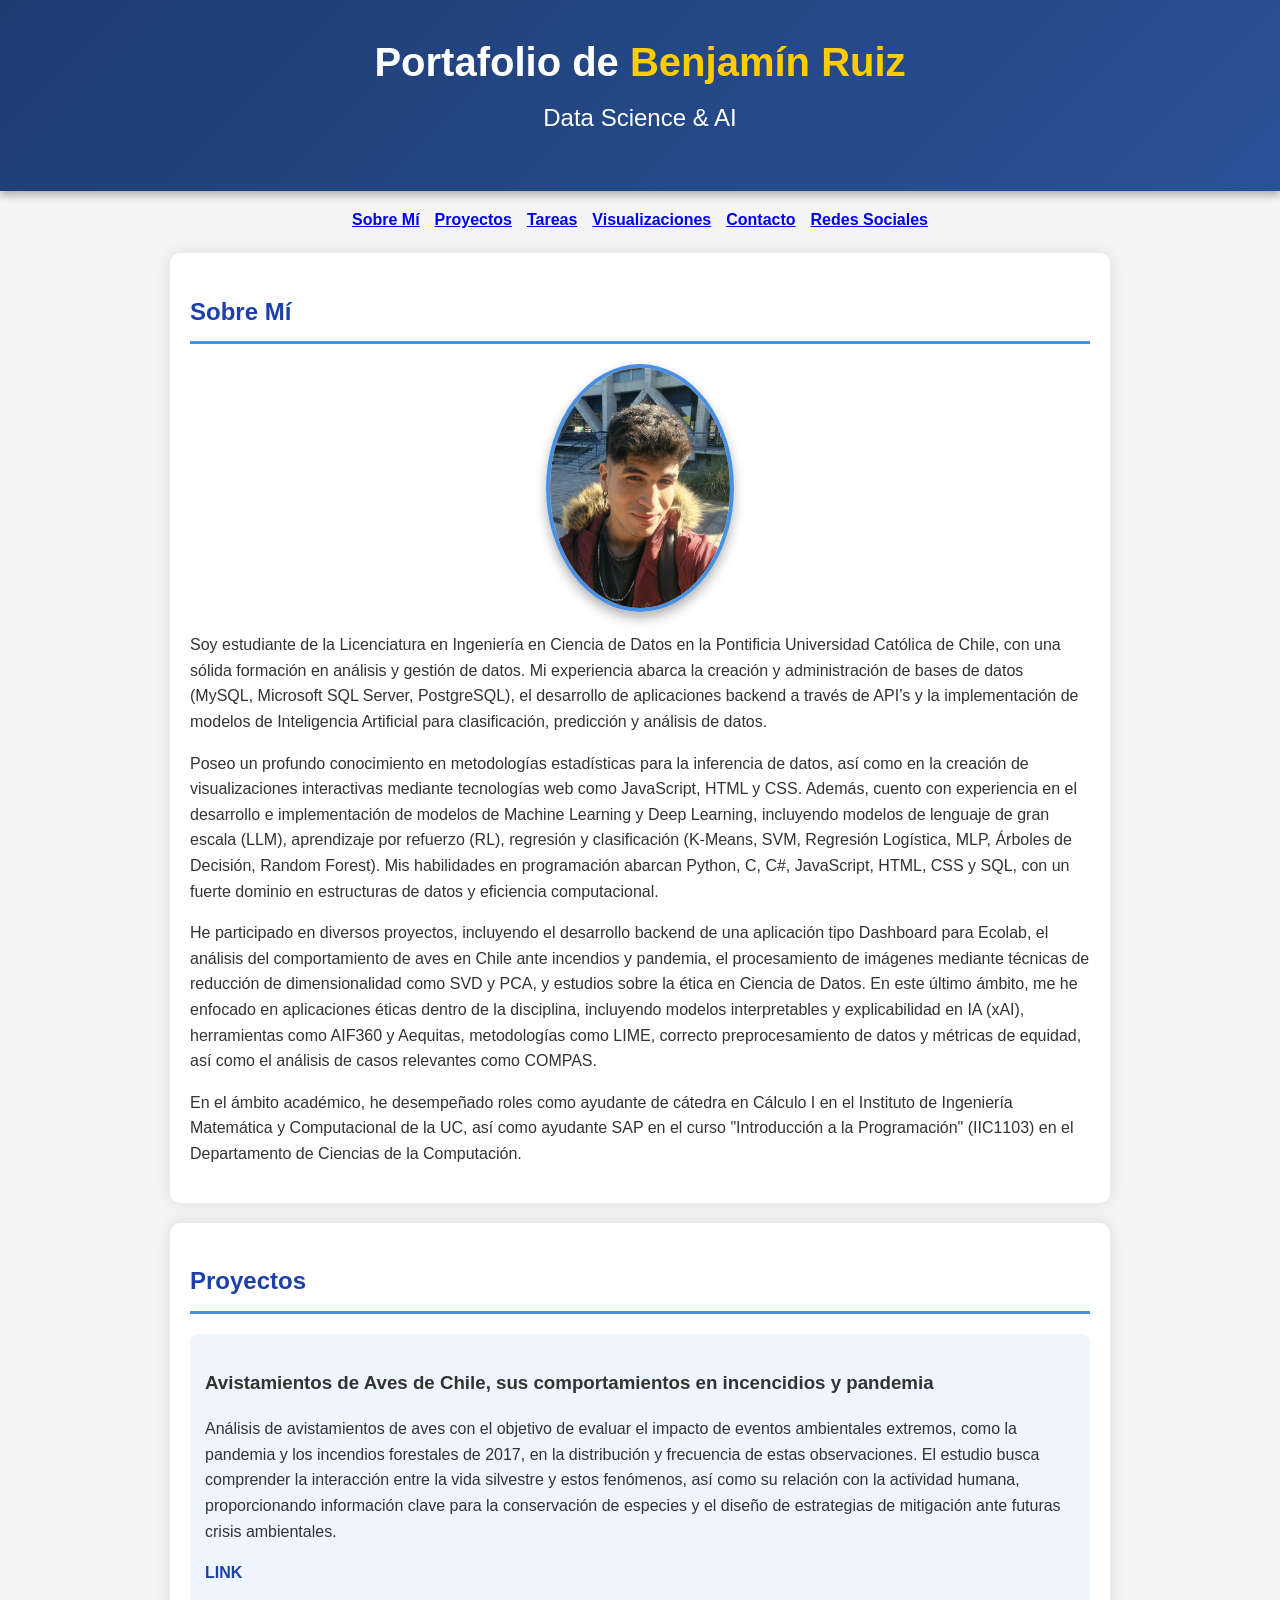
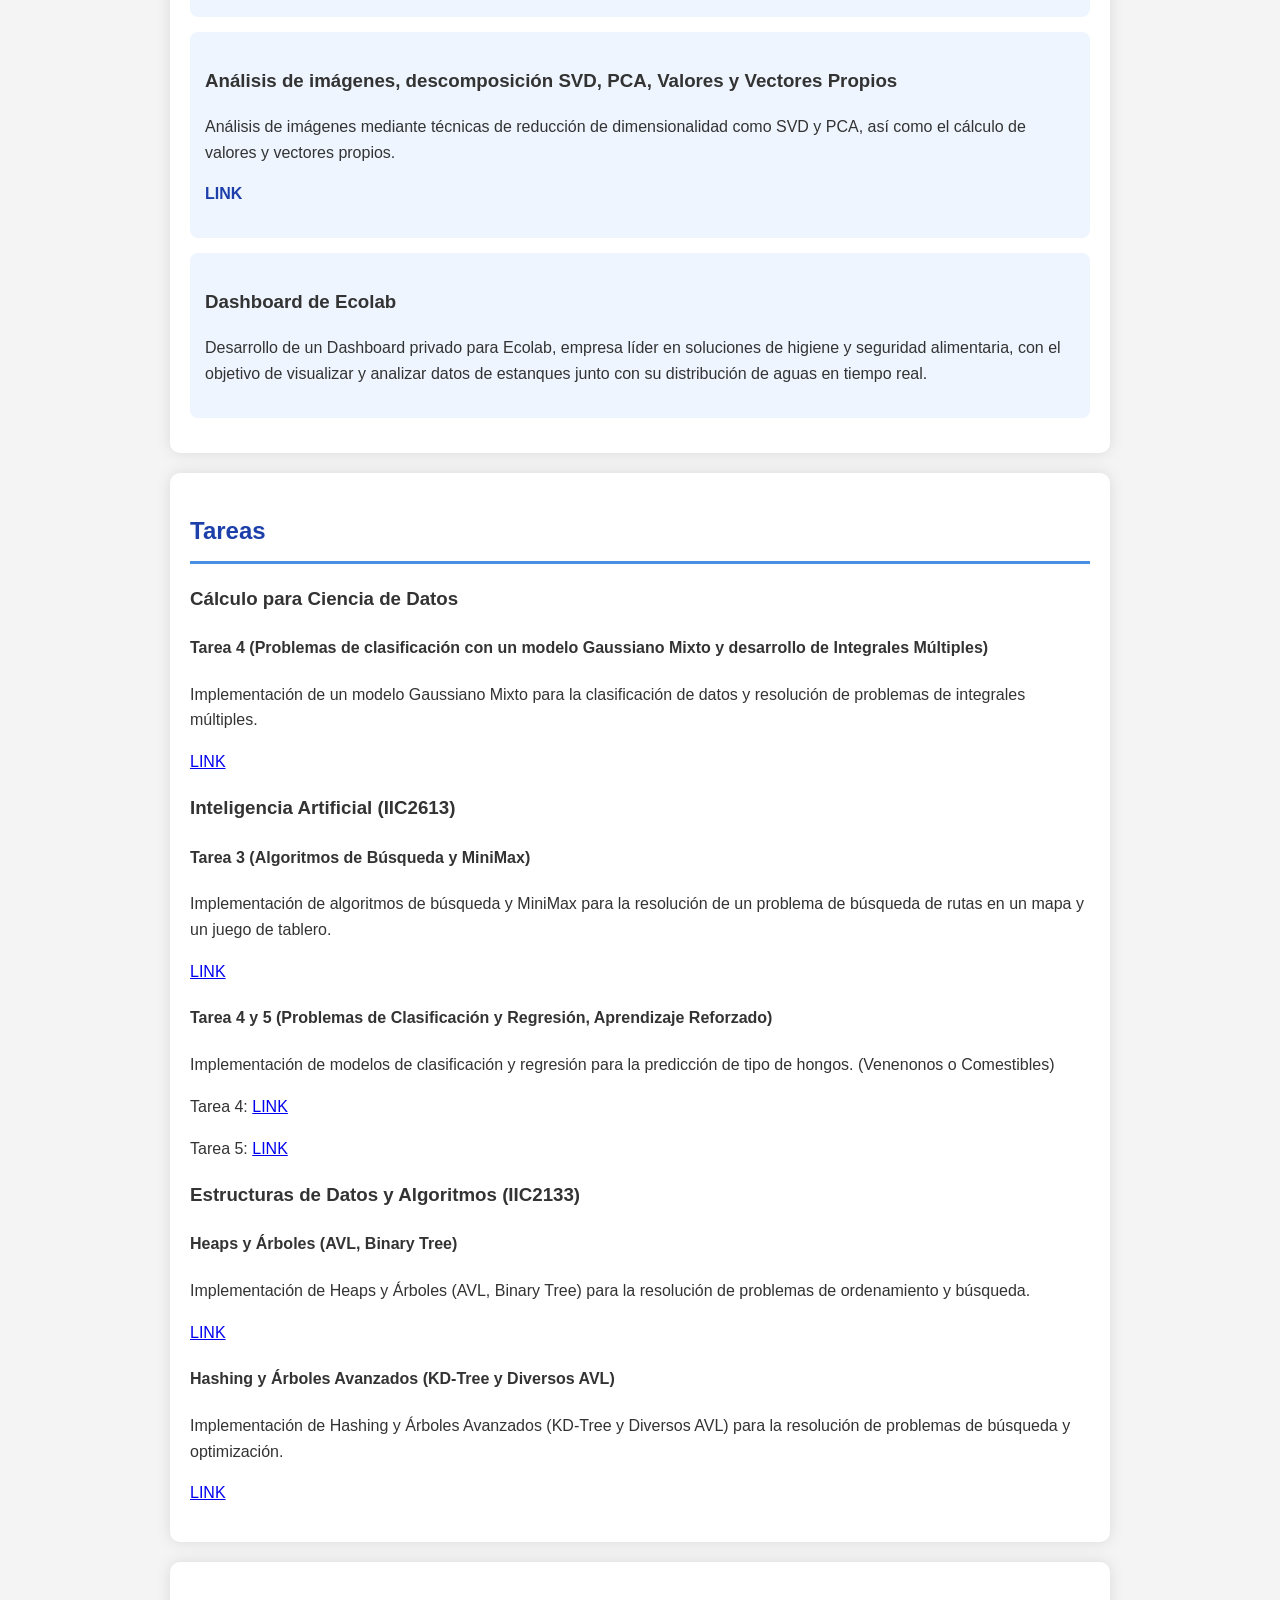
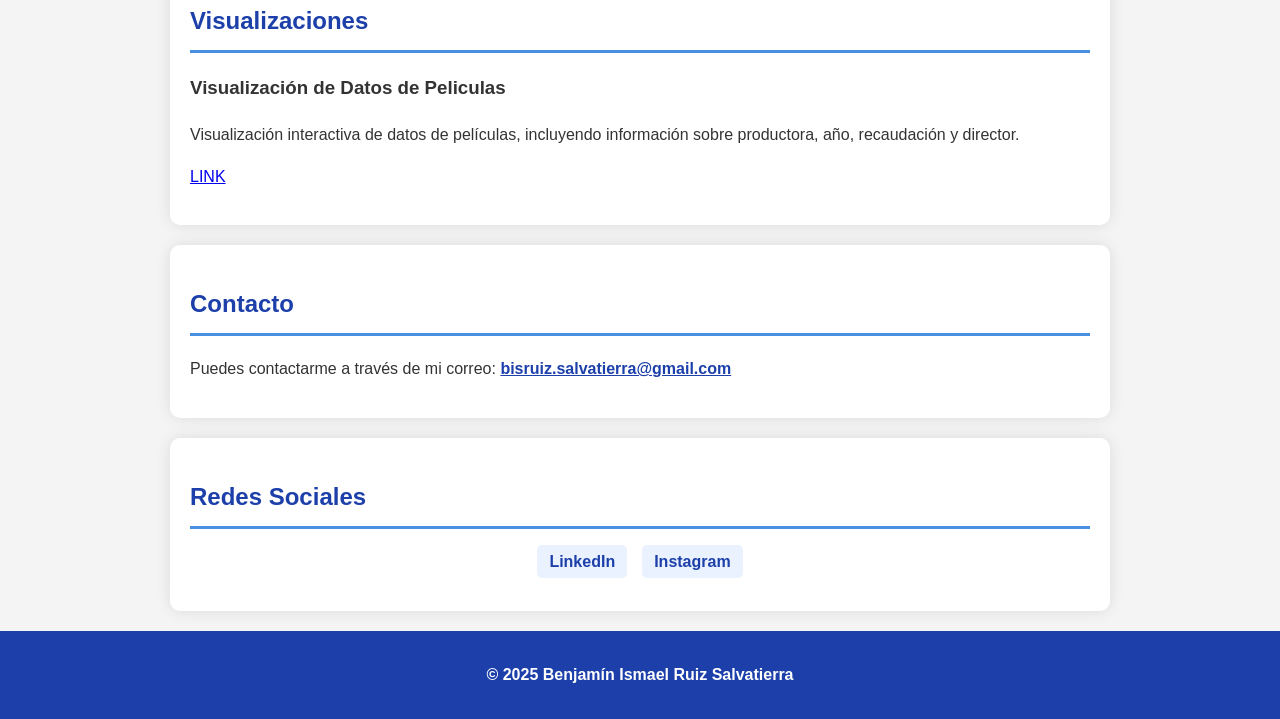
==== commit 9cc0fdd0: "Test" ====
--- a/index.html
+++ b/index.html
@@ -37,17 +37,16 @@
         <div class="proyecto">
             <h3>Avistamientos de Aves de Chile, sus comportamientos en incencidios y pandemia</h3>
             <p>Análisis de avistamientos de aves con el objetivo de evaluar el impacto de eventos ambientales extremos, como la pandemia y los incendios forestales de 2017, en la distribución y frecuencia de estas observaciones. El estudio busca comprender la interacción entre la vida silvestre y estos fenómenos, así como su relación con la actividad humana, proporcionando información clave para la conservación de especies y el diseño de estrategias de mitigación ante futuras crisis ambientales.</p>
-            <p>Link: <a href="https://github.com/ymotomy/Proyecto-IMT2200/blob/main/Proyecto.ipynb" target="_blank">https://github.com/ymotomy/Proyecto-IMT2200/blob/main/Proyecto.ipynb</a></p>
+            <p><a href="https://github.com/ymotomy/Proyecto-IMT2200/blob/main/Proyecto.ipynb" target="_blank">LINK</a></p>
         </div>
         <div class="proyecto">
             <h3>Análisis de imágenes, descomposición SVD, PCA, Valores y Vectores Propios</h3>
             <p>Análisis de imágenes mediante técnicas de reducción de dimensionalidad como SVD y PCA, así como el cálculo de valores y vectores propios.</p>
-            <p>Link: <a href="https://github.com/ymotomy/LinealAvanzada/blob/main/Proyecto%202/Informe%20Proyecto%202%20Lineal.pdf" target="_blank">https://github.com/ymotomy/LinealAvanzada/blob/main/Proyecto%202/Informe%20Proyecto%202%20Lineal.pdf</a></p>
+            <p><a href="https://github.com/ymotomy/LinealAvanzada/blob/main/Proyecto%202/Informe%20Proyecto%202%20Lineal.pdf" target="_blank">LINK</a></p>
         </div>
         <div class="proyecto">
             <h3>Dashboard de Ecolab</h3>
-            <p>Desarrollo de un Dashboard para Ecolab, empresa líder en soluciones de higiene y seguridad alimentaria, con el objetivo de visualizar y analizar datos de estanques y su distribución de aguas en tiempo real.</p>
-            <p>Link: <a href="temp" target="_blank">En mantención</a></p>
+            <p>Desarrollo de un Dashboard privado para Ecolab, empresa líder en soluciones de higiene y seguridad alimentaria, con el objetivo de visualizar y analizar datos de estanques junto con su distribución de aguas en tiempo real.</p>
         </div>
     </section>
     
@@ -58,20 +57,20 @@
             <div class="tarea">
                 <h4>Tarea 4 (Problemas de clasificación con un modelo Gaussiano Mixto y desarrollo de Integrales Múltiples)</h4>
                 <p>Implementación de un modelo Gaussiano Mixto para la clasificación de datos y resolución de problemas de integrales múltiples.</p>
-                <p>Link: <a href="https://github.com/DvskyfenixX/Calculo-para-Ciencia-de-Datos " target="_blank">https://github.com/DvskyfenixX/Calculo-para-Ciencia-de-Datos</a></p>
+                <p><a href="https://github.com/DvskyfenixX/Calculo-para-Ciencia-de-Datos " target="_blank">LINK</a></p>
 
         <article class="curso">
             <h3>Inteligencia Artificial (IIC2613)</h3>
             <div class="tarea">
                 <h4>Tarea 3 (Algoritmos de Búsqueda y MiniMax)</h4>
                 <p>Implementación de algoritmos de búsqueda y MiniMax para la resolución de un problema de búsqueda de rutas en un mapa y un juego de tablero.</p>
-                <p>Link: <a href="https://github.com/DvskyfenixX/t3_IA" target="_blank">https://github.com/DvskyfenixX/t3_IA</a></p>
+                <p><a href="https://github.com/DvskyfenixX/t3_IA" target="_blank">LINK</a></p>
             </div>
             <div class="tarea">
                 <h4>Tarea 4 y 5 (Problemas de Clasificación y Regresión, Aprendizaje Reforzado)</h4>
                 <p>Implementación de modelos de clasificación y regresión para la predicción de tipo de hongos. (Venenonos o Comestibles)</p>
-                <p>Link Tarea 4: <a href="https://github.com/DvskyfenixX/t4_IA" target="_blank">https://github.com/DvskyfenixX/t4_IA</a></p>
-                <p>Link Tarea 5: <a href="https://github.com/DvskyfenixX/t5_IA" target="_blank">https://github.com/DvskyfenixX/t5_IA</a></p>
+                <p>Tarea 4: <a href="https://github.com/DvskyfenixX/t4_IA" target="_blank">LINK</a></p>
+                <p>Tarea 5: <a href="https://github.com/DvskyfenixX/t5_IA" target="_blank">LINK</a></p>
             </div>
         </article>
         
@@ -80,12 +79,12 @@
             <div class="tarea">
                 <h4>Heaps y Árboles (AVL, Binary Tree)</h4>
                 <p>Implementación de Heaps y Árboles (AVL, Binary Tree) para la resolución de problemas de ordenamiento y búsqueda.</p>
-                <p>Link: <a href="https://github.com/DvskyfenixX/t1_EDD" target="_blank">https://github.com/DvskyfenixX/t1_EDD</a></p>
+                <p><a href="https://github.com/DvskyfenixX/t1_EDD" target="_blank">LINK</a></p>
             </div>
             <div class="tarea">
                 <h4>Hashing y Árboles Avanzados (KD-Tree y Diversos AVL)</h4>
                 <p>Implementación de Hashing y Árboles Avanzados (KD-Tree y Diversos AVL) para la resolución de problemas de búsqueda y optimización.</p>
-                <p>Link: <a href="https://github.com/DvskyfenixX/t2_EDD" target="_blank">https://github.com/DvskyfenixX/t2_EDD</a></p>
+                <p><a href="https://github.com/DvskyfenixX/t2_EDD" target="_blank">LINK</a></p>
         </article>
     </section>
 
@@ -94,13 +93,13 @@
         <div class="visualizacion">
             <h3>Visualización de Datos de Peliculas</h3>
             <p>Visualización interactiva de datos de películas, incluyendo información sobre productora, año, recaudación y director.</p>
-            <p>Link: <a href="https://cristobalstrange.github.io/ProyectoInfoVis/" target="_blank">https://cristobalstrange.github.io/ProyectoInfoVis/</a></p>
+            <p><a href="https://cristobalstrange.github.io/ProyectoInfoVis/" target="_blank">LINK</a></p>
         </div>
     </section>
 
     <section id="contacto">
         <h2>Contacto</h2>
-        <p>Puedes contactarme a través de mi correo institucional: <a href="benjamin.ruiz@uc.cl">benjamin.ruiz@uc.cl</a></p>
+        <p>Puedes contactarme a través de mi correo: <a href="bisruiz.salvatierra@gmail.com">bisruiz.salvatierra@gmail.com</a></p>
     </section>
     
     <section id="redes">
--- a/styles.css
+++ b/styles.css
@@ -142,4 +142,10 @@
     color: #1C3FAA;
     text-decoration: none;
     font-weight: bold;
-}+}
+
+@media only screen and (max-width: 768px) { 
+    header, nav, section, footer { 
+        padding: 10px;
+        margin: 0 5px; }
+    h1 { font-size: 2em; } h2 { font-size: 1.2em; } .foto-perfil { max-width: 150px; } .proyecto { padding: 10px; } }
